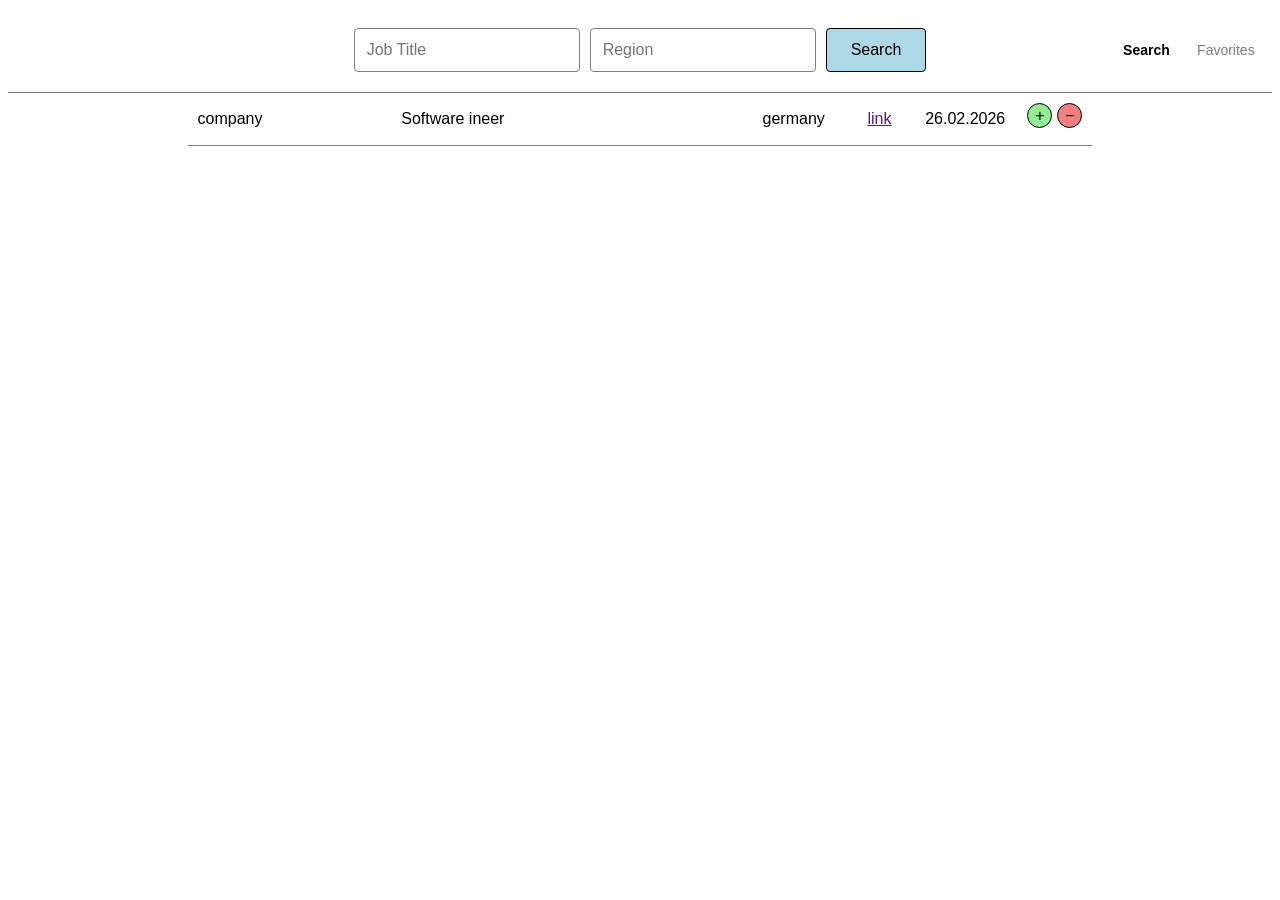
==== index.html @ 9d47a59e "Built the initial HTML/CSS frontend layout for the job search interface and created an idea of how t" ====
<!DOCTYPE html>
<html lang="en">
<head>
    <meta charset="UTF-8">
    <meta name="viewport" content="width=device-width, initial-scale=1.0">
    <link rel="stylesheet" href="style.css">
    <script src="script.js"></script>
    <title>Document</title>
</head>
<body>
    <div class="main">
        <div class="search_bar">
            <div class="search_inputs">
                <input id="job_search" class="job_search" type="text" placeholder="Job Title">
                <input id="region_search" class="region_search" type="text" placeholder="Region">
                <button class="search_button" onclick="search()">Search</button>
            </div>
            
            <div class="table_choice">
                <button id="searched" class="active" onclick="initialize(this.id)" data-text="Search">Search</button>
                <button id="favorites" onclick="initialize(this.id)" data-text="Favorites">Favorites</button>
            </div>
        </div>

        <div class="table">
            <div id="loader">
                Loading<span class="dot">.</span><span class="dot">.</span><span class="dot">.</span>
            </div>
            <ul id="grid" class="grid">
                <li id=""><span class="company">company</span><span class="job">Software ineer</span><span class="location">germany</span><span class="link"><a href="">link</a></span><span class="date">26.02.2026</span>   <span class="buttons"><button class="add" onclick="load()">&plus;</button><button class="rmv" onclick="clear_grid()">&minus;</button></span></li>
            </ul>
        </div>
    </div>

</body>
</html>
---- style.css ----
body {
    font-family: Verdana, Geneva, Tahoma, sans-serif;
    overflow-x: hidden;
}

.main .search_bar {
    display: grid;
    grid-template-columns: 1fr auto 1fr;;
    flex-wrap: wrap;
    align-items: center;
    gap: 10px;
    padding: 20px 10px;
    border-bottom: 1px solid grey;
}

.search_inputs {
    grid-column: 2;
    display: flex;
    gap: 10px;
    justify-content: center;
}

.main .search_bar .job_search,
.main .search_bar .region_search {
    flex: 1 1 200px;
    max-width: 400px;
    padding: 12px;
    font-size: 16px;
    border: 1px solid grey;
    border-radius: 4px;
}

.main .search_bar button.search_button {
    padding: 12px 24px;
    font-size: 16px;
    background-color: lightblue;
    border: 1px solid black;
    border-radius: 4px;
    cursor: pointer;
}

.main .search_bar .table_choice {
    grid-column: 3;
    display: flex;
    justify-content: flex-end; 
    gap: 15px;
}

.main .search_bar .table_choice button {
    display: inline-flex;
    flex-direction: column;
    align-items: center;
    justify-content: center;
    opacity: 0.5;
    font-weight: 500;
    font-size: 14px;
    border: none;
    background: none;
    cursor: pointer;
    padding: 0 5px;
}

.main .search_bar .table_choice button::after {
    display: block;
    content: attr(data-text);
    font-weight: bold;
    height: 0;
    overflow: hidden;
    visibility: hidden;
}

.main .search_bar .table_choice .active {
    opacity: 1;
    font-weight: bold;
}

.main .search_bar .missing {
    border-color: red;
}

.main .table {
    display: flex;
    position: relative;
    justify-content: center;
    align-items: center;
}

.main .table #loader {
    position: absolute;
    opacity: 0;
    top: 2vh;
    scale: 1.5;
    color: gray;
    transition: opacity 0.5s ease;
    width: 100%;
}

.main .table #loader .dot {
  animation: loading-dots 1.4s infinite ease-in-out;
}

.main .table #loader .dot:nth-child(1) { animation-delay: 0.0s; }
.main .table #loader .dot:nth-child(2) { animation-delay: 0.1s; }
.main .table #loader .dot:nth-child(3) { animation-delay: 0.4s; }

@keyframes loading-dots {
  0%, 80%, 100% { opacity: 0; }
  40% { opacity: 1; }
}

.main .table #loader.active {
    opacity: 1;
}

.main .table .grid {
    position: relative;
    display: flex;
    flex-direction: column;
    justify-content: center;
    align-items: center;
    padding: 0;
    margin: 0;
    width: 100%;
}

.main .table .grid li {
    display: grid;
    list-style-type: none;
    grid-template-columns: 2fr 3.5fr 1fr 0.5fr 1fr auto; 
    gap: 15px; 
    align-items: center; 
    width: 70%; 
    padding: 10px;
    margin-bottom: 5px;
    border-bottom: 1px solid grey;
}

.main .table .grid span {
    white-space: nowrap;
    overflow: hidden;
    text-overflow: ellipsis;
}

.main .table .grid span.location,
.main .table .grid span.link,
.main .table .grid span.date {
    text-align: center;
}

.main .table .grid .add {
    background-color: lightgreen;
}

.main .table .grid .rmv,
.main .table .grid .add {
    border: 1px solid;
    border-radius: 50%;
    width: 25px; 
    height: 25px;
    font-size: 16px;
}

.main .table .grid .rmv {
    background-color: lightcoral;
}
.main .table .grid .add {
    background-color: lightgreen;
    margin-right: 5px;
}

.main .table .grid button {
    display: inline-flex;
    justify-content: center;
    align-items: center;
    padding: 0;
}

.main .table .grid button:hover {
    cursor: pointer;
}

.main .table .grid .buttons {
    padding-bottom: 12%;
}
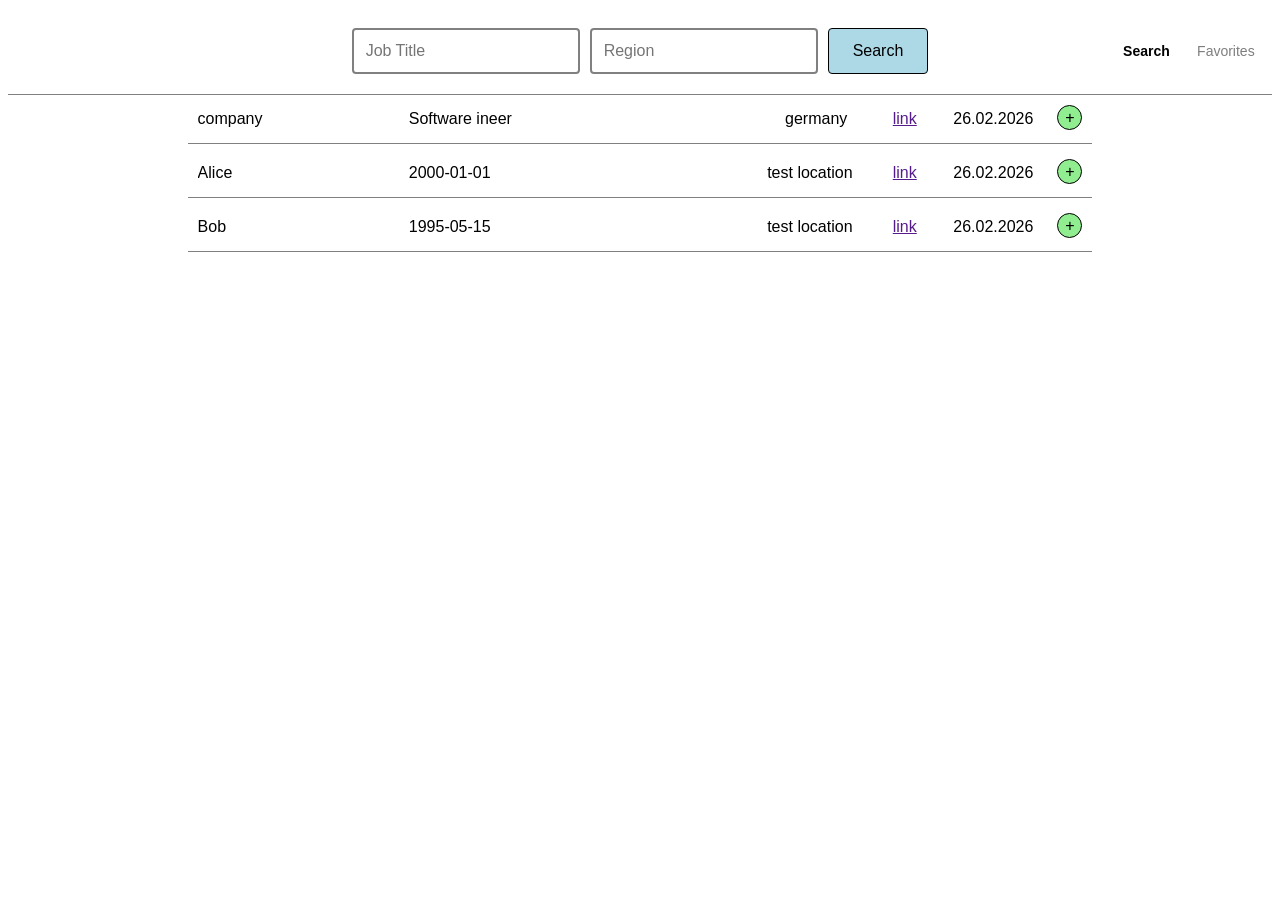
==== commit 8c537423: "Created onload function that checks for userId in Local Storage, if it doesn't exist then one gets g" ====
--- a/index.html
+++ b/index.html
@@ -7,7 +7,7 @@
     <script src="script.js"></script>
     <title>Document</title>
 </head>
-<body>
+<body onload="load('searched')">
     <div class="main">
         <div class="search_bar">
             <div class="search_inputs">
@@ -27,7 +27,7 @@
                 Loading<span class="dot">.</span><span class="dot">.</span><span class="dot">.</span>
             </div>
             <ul id="grid" class="grid">
-                <li id=""><span class="company">company</span><span class="job">Software ineer</span><span class="location">germany</span><span class="link"><a href="">link</a></span><span class="date">26.02.2026</span>   <span class="buttons"><button class="add" onclick="load()">&plus;</button><button class="rmv" onclick="clear_grid()">&minus;</button></span></li>
+                <li id=""><span class="company">company</span><span class="job">Software ineer</span><span class="location">germany</span><span class="link"><a href="">link</a></span><span class="date">26.02.2026</span><span class="buttons"><button class="add" onclick="add()">&plus;</button></li>
             </ul>
         </div>
     </div>
--- a/style.css
+++ b/style.css
@@ -26,7 +26,7 @@
     max-width: 400px;
     padding: 12px;
     font-size: 16px;
-    border: 1px solid grey;
+    border: 2px solid grey;
     border-radius: 4px;
 }
 
@@ -75,7 +75,7 @@
 }
 
 .main .search_bar .missing {
-    border-color: red;
+    border: 2px solid red;
 }
 
 .main .table {
@@ -149,23 +149,11 @@
 
 .main .table .grid .add {
     background-color: lightgreen;
-}
-
-.main .table .grid .rmv,
-.main .table .grid .add {
     border: 1px solid;
     border-radius: 50%;
     width: 25px; 
     height: 25px;
     font-size: 16px;
-}
-
-.main .table .grid .rmv {
-    background-color: lightcoral;
-}
-.main .table .grid .add {
-    background-color: lightgreen;
-    margin-right: 5px;
 }
 
 .main .table .grid button {
